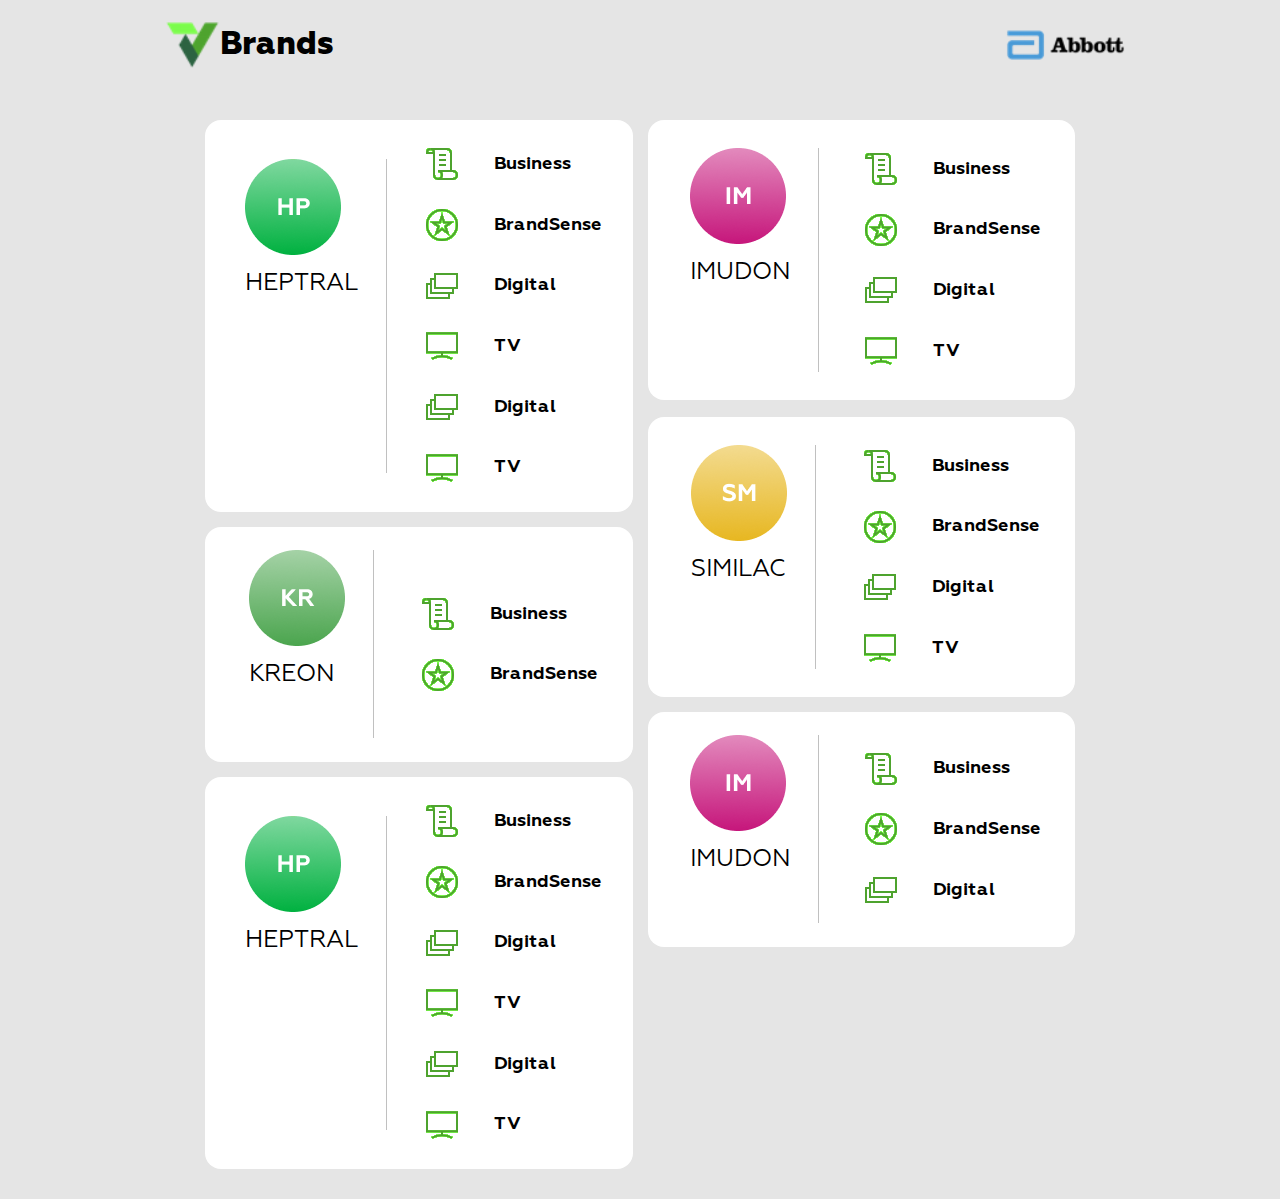
==== index.html @ 7080825c "Add files via upload" ====
<!DOCTYPE html>
<html lang="en">
<head>
    <meta charset="UTF-8">
    <meta http-equiv="X-UA-Compatible" content="IE=edge">
    <meta name="viewport" content="width=device-width, initial-scale=1.0">
    <title>SV</title>
    <link rel="shortcut icon" href="img/SV-img.svg" image="x-icon">

    <link rel="stylesheet" href="css/_normalize.css">
    <link rel="stylesheet" href="css/main.css">
    <link rel="stylesheet" href="css/media.css">
</head>
<body>
    <div class="main-contain">
        <header class="header">
            <div class="header-block">
                <img class="header-logo" src="img/SV-img.svg" alt="SV logo">
                <h2 class="header-text">Brands</h2>
            </div>
            <img class="header-img" src="img/Abbott-logo.svg" alt="Abbott logo">  
        </header>
        <main class="contents-brands">
            <div class="brands-item brands-item__name--1">
                <div class="brands-item__name">
                    <div class="name-logo name-logo--1"></div>
                    <div class="name-text">HEPTRAL</div>
                </div>
                <div class="brands-item__service brands-item__service-1">
                    <div class="service-content">
                        <img src="img/brands/brands-item/brands-business.svg" alt="Business">
                        <a class="service-img" target="_blank" href="info.html">Business</a>
                    </div>
                    <div class="service-content">
                        <img src="img/brands/brands-item/brands-sence.svg" alt="BrandSense">
                        <a class="service-img" target="_blank" href="info.html">BrandSense</a>
                    </div>
                    <div class="service-content">
                        <img src="img/brands/brands-item/brands-digital.svg" alt="Digital">
                        <a class="service-img" target="_blank" href="info.html">Digital</a>
                    </div>
                    <div class="service-content">
                        <img src="img/brands/brands-item/brands-tv.svg" alt="TV">
                        <a class="service-img" target="_blank" href="info.html">TV</a>
                    </div>  
                    <div class="service-content">
                        <img src="img/brands/brands-item/brands-digital.svg" alt="Digital">
                        <a class="service-img" target="_blank" href="info.html">Digital</a>
                    </div>
                    <div class="service-content">
                        <img src="img/brands/brands-item/brands-tv.svg" alt="TV">
                        <a class="service-img" target="_blank" href="info.html">TV</a>
                    </div>  
                </div>
            </div>
            <div class="brands-item brands-item__name--2">
                <div class="brands-item__name">
                    <div class="name-logo name-logo--2"></div>
                    <div class="name-text">IMUDON</div>
                </div>
                <div class="brands-item__service brands-item__service-2">
                    <div class="service-content">
                        <img src="img/brands/brands-item/brands-business.svg" alt="Business">
                        <a class="service-img" target="_blank" href="info.html">Business</a>
                    </div>
                    <div class="service-content">
                        <img src="img/brands/brands-item/brands-sence.svg" alt="BrandSense">
                        <a class="service-img" target="_blank" href="info.html">BrandSense</a>
                    </div>
                    <div class="service-content">
                        <img src="img/brands/brands-item/brands-digital.svg" alt="Digital">
                        <a class="service-img" target="_blank" href="info.html">Digital</a>
                    </div>
                    <div class="service-content">
                        <img src="img/brands/brands-item/brands-tv.svg" alt="TV">
                        <a class="service-img" target="_blank" href="info.html">TV</a>
                    </div>  
                </div>
            </div>
            <div class="brands-item brands-item__name--3">
                <div class="brands-item__name">
                    <div class="name-logo name-logo--3"></div>
                    <div class="name-text">KREON</div>
                </div>
                <div class="brands-item__service">
                    <div class="service-content">
                        <img src="img/brands/brands-item/brands-business.svg" alt="Business">
                        <a class="service-img" target="_blank" href="info.html">Business</a>
                    </div>
                    <div class="service-content">
                        <img src="img/brands/brands-item/brands-sence.svg" alt="BrandSense">
                        <a class="service-img" target="_blank" href="info.html">BrandSense</a>
                    </div>   
                </div>
            </div>
            <div class="brands-item brands-item__name--2 brands-item__name--2--modify">
                <div class="brands-item__name ">
                    <div class="name-logo name-logo--4"></div>
                    <div class="name-text">SIMILAC</div>
                </div>
                <div class="brands-item__service brands-item__service-">
                    <div class="service-content">
                        <img src="img/brands/brands-item/brands-business.svg" alt="Business">
                        <a class="service-img" target="_blank" href="info.html">Business</a>
                    </div>
                    <div class="service-content">
                        <img src="img/brands/brands-item/brands-sence.svg" alt="BrandSense">
                        <a class="service-img" target="_blank" href="info.html">BrandSense</a>
                    </div>
                    <div class="service-content">
                        <img src="img/brands/brands-item/brands-digital.svg" alt="Digital">
                        <a class="service-img" target="_blank" href="info.html">Digital</a>
                    </div>
                    <div class="service-content">
                        <img src="img/brands/brands-item/brands-tv.svg" alt="TV">
                        <a class="service-img" target="_blank" href="info.html">TV</a>
                    </div>  
                </div>
            </div>
            <div class="brands-item">
                <div class="brands-item__name brands-item__name--1">
                    <div class="name-logo name-logo--5"></div>
                    <div class="name-text">HEPTRAL</div>
                </div>
                <div class="brands-item__service brands-item__service-1">
                    <div class="service-content">
                        <img src="img/brands/brands-item/brands-business.svg" alt="Business">
                        <a class="service-img" target="_blank" href="info.html">Business</a>
                    </div>
                    <div class="service-content">
                        <img src="img/brands/brands-item/brands-sence.svg" alt="BrandSense">
                        <a class="service-img" target="_blank" href="info.html">BrandSense</a>
                    </div>
                    <div class="service-content">
                        <img src="img/brands/brands-item/brands-digital.svg" alt="Digital">
                        <a class="service-img" target="_blank" href="info.html">Digital</a>
                    </div>
                    <div class="service-content">
                        <img src="img/brands/brands-item/brands-tv.svg" alt="TV">
                        <a class="service-img" target="_blank" href="info.html">TV</a>
                    </div>  
                    <div class="service-content">
                        <img src="img/brands/brands-item/brands-digital.svg" alt="Digital">
                        <a class="service-img" target="_blank" href="info.html">Digital</a>
                    </div>
                    <div class="service-content">
                        <img src="img/brands/brands-item/brands-tv.svg" alt="TV">
                        <a class="service-img" target="_blank" href="info.html">TV</a>
                    </div>  
                </div>
            </div>
            <div class="brands-item brands-item__name--3 brands-item__name--3--modify">
                <div class="brands-item__name">
                    <div class="name-logo name-logo--6"></div>
                    <div class="name-text">IMUDON</div>
                </div>
                <div class="brands-item__service">
                    <div class="service-content">
                        <img src="img/brands/brands-item/brands-business.svg" alt="Business">
                        <a class="service-img" target="_blank" href="info.html">Business</a>
                    </div>
                    <div class="service-content">
                        <img src="img/brands/brands-item/brands-sence.svg" alt="BrandSense">
                        <a class="service-img" target="_blank" href="info.html">BrandSense</a>
                    </div>
                    <div class="service-content">
                        <img src="img/brands/brands-item/brands-digital.svg" alt="Digital">
                        <a class="service-img" target="_blank" href="info.html">Digital</a>
                    </div>
                </div>
            </div>
        </main>
    </div>
</body>
</html>
---- css/main.css ----
@font-face {
  font-family: 'Geometria Regular';
  src: url(/fonts/Geometria.woff) format('woff');
  font-weight: 400;
  font-style: normal;
}

@font-face {
  font-family: 'Geometria Bold';
  src: url(/fonts/Geometria-Bold.woff)  format('woff');
  font-weight: 700;
  font-style: normal;
}

@font-face {
  font-family: 'Geometria Extra Bold';
  src: url(/fonts/Geometria-ExtraBold.woff)  format('woff');
  font-weight: 800;
  font-style: normal;
}

* {
    box-sizing: border-box;
}

a {
    color: inherit;
    text-decoration: none;
    padding: 0;
    margin: 0;
}

img {
    max-width: 100%;
}

.list-reset {
    margin: 0;
    padding: 0;
    list-style-type: none;
}

.btn-reset {
    padding: 0;
    border: none;
    cursor: pointer;
    background-color: transparent;
}

:root {
	--accent-color: #5D71DD;
	--dark-color: #2F2222;
	--grid-gap: 40px;
}
body {
	font-family: 'Geometria', sans-serif;
	margin: 0;
    padding: 0;
    overflow-anchor: none;
    font-weight: 400;
    background-color: #E5E5E5;
}

.main-contain {
    padding: 0 205px;
}

.header {
    display: flex;
    align-items: center;
    justify-content: space-between;
}
.header-logo {
  margin-left: -40px;
}
.header-img {
  margin-right: -50px;
}
.header-block {
    display: flex;
    align-items: center;
    justify-content: space-between;
}
.header-text {
    font-family: 'Geometria Extra Bold';
    font-size: 32px;
}
.contents-brands {
    display: grid;
    grid-template-columns: repeat(2, 1fr);
    margin-bottom: 30px;
    gap: 15px;
    margin-top: 30px;
}
.brands-item {
    height: 392px;
    display: flex;
    align-items: center;
    justify-content: space-around;
    background-color: #fff;
    border-radius: 16px;
}

.brands-item__name {
    padding: 0 35px;
    border-right: 1px solid #C0C0C0;  
    height: 80%;
}

.brands-item__name--2 {
    height: 280px;
}
.brands-item__name--2--modify{
    margin-top: -110px;
}
.brands-item__name--3 {
    height: 235px;
}
.brands-item__name--3--modify {
    margin-top: -65px;
}

.name-logo {
    background-size: cover;
    background-position: center;
    background-repeat: no-repeat;
    width: 96px;
    height: 96px;
}
.name-logo--1 {
    background-image: url(/img/brands/brands-logo/HP-logo1.png);
}
.name-logo--2 {
    background-image: url(/img/brands/brands-logo/IM-logo1.png);
}
.name-logo--3 {
    background-image: url(/img/brands/brands-logo/KR-logo.png);
}
.name-logo--4 {
    background-image: url(/img/brands/brands-logo/SM-logo.png);
}
.name-logo--5 {
    background-image: url(/img/brands/brands-logo/HP-logo2.png);
}
.name-logo--6 {
    background-image: url(/img/brands/brands-logo/IM-logo2.png);
}

.name-text {
    font-family: 'Geometria Regular';
    font-size: 24px;
    text-transform: uppercase;
    margin-top: 15px;
}

.brands-item__service {
  margin-right: 25%;
}

.service-img {
  padding: 20px;
  font-size: 18px;
  font-family: 'Geometria Bold';
  width: 32px;
}
.service-content {
  display: flex;
  align-items: center;
  justify-content: space-between;
}
.service-content img{
  margin-right: 15px;
}

.service-img:hover {
  transition: 0.3s ease all;
  color: #3d3d3d;
}
---- css/media.css ----
@media (max-width: 1366px) {
    .service-content {
        margin-left: 15px;
    }
    .brands-item__name {
        padding: 0 28px;
    }
}

@media (max-width: 1100px) {
    .brands-item__name {
        padding: 0 15px;
    }
    .service-content {
        margin-left: 10px;
    }
    .service-content img {
        width: 28px;
    }
}

@media (max-width: 1024px) {
    .service-img {
        padding: 20px;
        font-size: 16px;
    }
    .brands-item {
        height: 600px;
        display: block;
    }
   
    .brands-item__name--2 {
        height: 480px;
        
    }
    .brands-item__name--2--modify{
        margin-top: -110px;
    }
    .brands-item__name--3 {
        height: 355px;
    }
    
    .brands-item__name--3--modify {
        margin-top: 5px;
    }
    .name-logo {
        margin: 0 auto;
    }
    .brands-item__name {
        height: 25%;
        margin-top: 40px;
    }
    .name-text {
        text-align: center;
        padding-bottom: 10px;
        border-bottom: 1px solid #C0C0C0;
    }
    .service-content {
        justify-content: center;
    }
    .brands-item__service {
        margin-top: 60px;
        margin-right: 25%;
    }
    .brands-item__service-1 {
        margin-top: 0;
    }
    .brands-item__service-2 {
        margin-top: 30px;
    }
    .check-containers {
        gap: 15px;
        margin: 170px 2.5% 40px 25%;
    }
    .check-containers__item {
        width: 350px;
    }
    .check-containers__item--tv {
        margin-top: 40px;
    }
    .check-containers__item--digital {
        margin-top: -145px;
    }
    .check-contents__item {
        margin-left: -20px;
    }
}

@media (max-width: 910px) {
    .check-containers {
        grid-template-columns: repeat(1, 1fr);
        margin: 180px 0 40px 40%;
    }
    .header-text {
        margin-left: 27%;
    }
    .check-containers__item--digital {
        margin-top: 40px;
    }
    .check-containers__item:not(:first-child) {
        margin-top: 40px;
    }
}

@media (max-width: 812px) {
    .contents-brands {
        grid-template-columns: repeat(1, 1fr);
    }
    .brands-item__name--2--modify {
        margin-top: 0px;
    }
    .brands-item__name--3--modify {
        margin-top: 0;
    }
    .service-content {
        margin-left: 0px; 
    }
    .brands-item__service {
        margin-right: 0;
    }
    .header-text {
        margin-left: 30%;
    }
}

@media (max-width: 767px) {
    .login-container {
        top: 30%;
    }
    .header-logo {
        display: none;
    }
    .header-logo-act {
        display: block;
    }
    .header-text {
        font-size: 18px;
        padding-left: 10px;
        border-left: 1px solid #000;
    }
    .header-img {
        margin-right: 0;
        width: 90px;
    }
    .main-contain {
        padding: 0 25px;
    }
    .header-text {
        margin-left: 45%;
    }
}

@media (max-width: 584px) {
    .check-containers__item {
        width: 300px;
    }
    .check-containers {
        margin: 180px 0 40px 44%;
    }
    .check-contents {
        margin-left: 10%;
        margin-top: 15%;
    }
    .check-wrapp {
        margin-top: -18%;
    }
} 

@media (max-width: 544px) {
    .options-navigate {
        padding: 150px 0px;
    }
    .option-item {
        margin-left: 30%;
    }
    .header-img {
        display: none;
    }
    .back-text {
        font-size: 0;
    }
    .check-containers__item {
        height: 64px;
        width: 291px;
    }
    .check-wrapp {
        justify-content: center;
        margin-top: 0%;
    }
    .check-containers {
        margin-left: 20%;
    }
    .header-container {
        display: none;
    }
    .check-containers__item:not(:first-child) {
        margin-top: 10px;
    }
    .header-block-menu--item {
        display: flex;
        align-items: center;
    }
    .header-block-menu {
        display: flex;
        align-items: center;
        justify-content: space-between;
        width: 100%;
    }
    .header-display-text {
        margin-left: 15px;
    }
    .header-text {
        display: none;
    }
    .header-block {
        padding: 0 10px;
        z-index: 1000;
    }
    .block-menu {
        display: block;
    }
    .header-container-logo {
        display: none;
    }
    .option-check {
        display: none;
    }
    .header-container {
        height: 80%;
        width: 100%;
        z-index: 20;
    }
    .option-item {
        margin-top: 25px;
    }
    .back-container {
        margin-left: -100px;
        margin-top: -90px;
        position: relative;
    }
    .check-contents__item:not(:last-child) {
        display: none;
    }
    .none-contents {
        display: none;
    }
    .menu-category {
        margin-top: 500px;
        padding: 15px 0 0 15px;
        background-color: #fff;
        border-radius: 8px;
    }
    .hide-block {
        display: none;
    }
    
} 

@media (max-width: 425px) {
    .check-containers {
        margin: 180px 10% 0 13%;
    }
    .option-item {
        margin-left: 20%;
    }
}

@media (max-width: 375px) {
    button {
        width: 300px;
        margin-left: 30px;
    }
    input {
        width: 300px;
        margin-left: 30px;
    }
    .brands-item__service {
        display: none;
    }
    .name-text {
        border-bottom: none;
        margin-left: 30px;
        margin-top: -10px;
    }
    .brands-item {
        height: 100%;
    }
    .brands-item__name {
        padding: 10px 0px;
        display: inline-flex;
        border-right: none;
    }
    .name-logo {
        margin-left: 20px;
        width: 64px;
        height: 64px;
        margin-top: -25px;
    }
    .check-containers {
        margin: 180px 10% 0 10%;
    }
}

@media (max-width: 320px) {
    .check-containers {
        margin: 180px 0 40px 4%;
    }
}
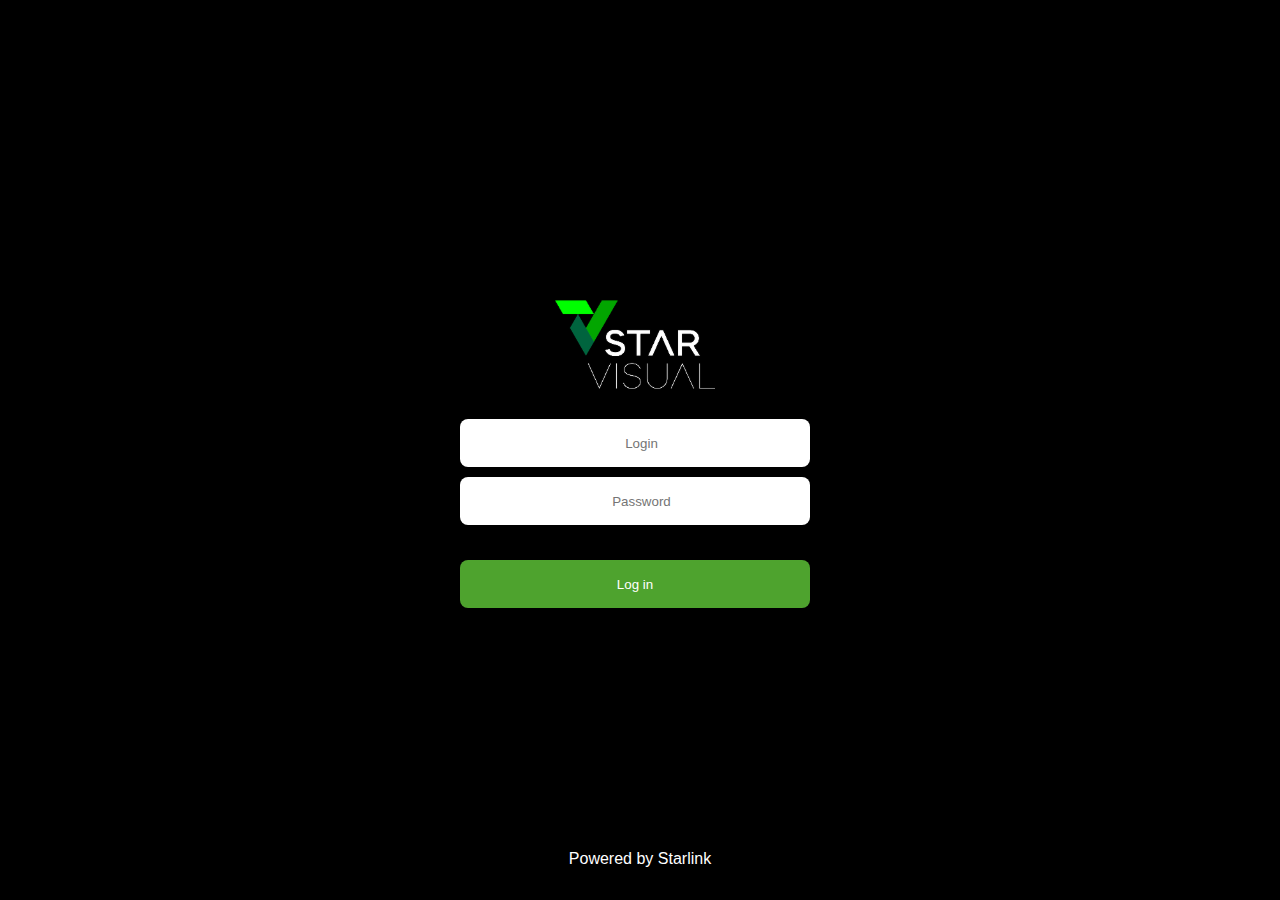
==== commit 5929f1a3: "Update index.html" ====
--- a/index.html
+++ b/index.html
@@ -4,172 +4,28 @@
     <meta charset="UTF-8">
     <meta http-equiv="X-UA-Compatible" content="IE=edge">
     <meta name="viewport" content="width=device-width, initial-scale=1.0">
-    <title>SV</title>
+    <title>Log in</title>
     <link rel="shortcut icon" href="img/SV-img.svg" image="x-icon">
 
-    <link rel="stylesheet" href="css/_normalize.css">
+    <link rel="stylesheet" href="css/normalize.css">
     <link rel="stylesheet" href="css/main.css">
+    <link rel="stylesheet" href="css/login.css">
     <link rel="stylesheet" href="css/media.css">
 </head>
 <body>
-    <div class="main-contain">
-        <header class="header">
-            <div class="header-block">
-                <img class="header-logo" src="img/SV-img.svg" alt="SV logo">
-                <h2 class="header-text">Brands</h2>
-            </div>
-            <img class="header-img" src="img/Abbott-logo.svg" alt="Abbott logo">  
-        </header>
-        <main class="contents-brands">
-            <div class="brands-item brands-item__name--1">
-                <div class="brands-item__name">
-                    <div class="name-logo name-logo--1"></div>
-                    <div class="name-text">HEPTRAL</div>
-                </div>
-                <div class="brands-item__service brands-item__service-1">
-                    <div class="service-content">
-                        <img src="img/brands/brands-item/brands-business.svg" alt="Business">
-                        <a class="service-img" target="_blank" href="info.html">Business</a>
-                    </div>
-                    <div class="service-content">
-                        <img src="img/brands/brands-item/brands-sence.svg" alt="BrandSense">
-                        <a class="service-img" target="_blank" href="info.html">BrandSense</a>
-                    </div>
-                    <div class="service-content">
-                        <img src="img/brands/brands-item/brands-digital.svg" alt="Digital">
-                        <a class="service-img" target="_blank" href="info.html">Digital</a>
-                    </div>
-                    <div class="service-content">
-                        <img src="img/brands/brands-item/brands-tv.svg" alt="TV">
-                        <a class="service-img" target="_blank" href="info.html">TV</a>
-                    </div>  
-                    <div class="service-content">
-                        <img src="img/brands/brands-item/brands-digital.svg" alt="Digital">
-                        <a class="service-img" target="_blank" href="info.html">Digital</a>
-                    </div>
-                    <div class="service-content">
-                        <img src="img/brands/brands-item/brands-tv.svg" alt="TV">
-                        <a class="service-img" target="_blank" href="info.html">TV</a>
-                    </div>  
-                </div>
-            </div>
-            <div class="brands-item brands-item__name--2">
-                <div class="brands-item__name">
-                    <div class="name-logo name-logo--2"></div>
-                    <div class="name-text">IMUDON</div>
-                </div>
-                <div class="brands-item__service brands-item__service-2">
-                    <div class="service-content">
-                        <img src="img/brands/brands-item/brands-business.svg" alt="Business">
-                        <a class="service-img" target="_blank" href="info.html">Business</a>
-                    </div>
-                    <div class="service-content">
-                        <img src="img/brands/brands-item/brands-sence.svg" alt="BrandSense">
-                        <a class="service-img" target="_blank" href="info.html">BrandSense</a>
-                    </div>
-                    <div class="service-content">
-                        <img src="img/brands/brands-item/brands-digital.svg" alt="Digital">
-                        <a class="service-img" target="_blank" href="info.html">Digital</a>
-                    </div>
-                    <div class="service-content">
-                        <img src="img/brands/brands-item/brands-tv.svg" alt="TV">
-                        <a class="service-img" target="_blank" href="info.html">TV</a>
-                    </div>  
-                </div>
-            </div>
-            <div class="brands-item brands-item__name--3">
-                <div class="brands-item__name">
-                    <div class="name-logo name-logo--3"></div>
-                    <div class="name-text">KREON</div>
-                </div>
-                <div class="brands-item__service">
-                    <div class="service-content">
-                        <img src="img/brands/brands-item/brands-business.svg" alt="Business">
-                        <a class="service-img" target="_blank" href="info.html">Business</a>
-                    </div>
-                    <div class="service-content">
-                        <img src="img/brands/brands-item/brands-sence.svg" alt="BrandSense">
-                        <a class="service-img" target="_blank" href="info.html">BrandSense</a>
-                    </div>   
-                </div>
-            </div>
-            <div class="brands-item brands-item__name--2 brands-item__name--2--modify">
-                <div class="brands-item__name ">
-                    <div class="name-logo name-logo--4"></div>
-                    <div class="name-text">SIMILAC</div>
-                </div>
-                <div class="brands-item__service brands-item__service-">
-                    <div class="service-content">
-                        <img src="img/brands/brands-item/brands-business.svg" alt="Business">
-                        <a class="service-img" target="_blank" href="info.html">Business</a>
-                    </div>
-                    <div class="service-content">
-                        <img src="img/brands/brands-item/brands-sence.svg" alt="BrandSense">
-                        <a class="service-img" target="_blank" href="info.html">BrandSense</a>
-                    </div>
-                    <div class="service-content">
-                        <img src="img/brands/brands-item/brands-digital.svg" alt="Digital">
-                        <a class="service-img" target="_blank" href="info.html">Digital</a>
-                    </div>
-                    <div class="service-content">
-                        <img src="img/brands/brands-item/brands-tv.svg" alt="TV">
-                        <a class="service-img" target="_blank" href="info.html">TV</a>
-                    </div>  
-                </div>
-            </div>
-            <div class="brands-item">
-                <div class="brands-item__name brands-item__name--1">
-                    <div class="name-logo name-logo--5"></div>
-                    <div class="name-text">HEPTRAL</div>
-                </div>
-                <div class="brands-item__service brands-item__service-1">
-                    <div class="service-content">
-                        <img src="img/brands/brands-item/brands-business.svg" alt="Business">
-                        <a class="service-img" target="_blank" href="info.html">Business</a>
-                    </div>
-                    <div class="service-content">
-                        <img src="img/brands/brands-item/brands-sence.svg" alt="BrandSense">
-                        <a class="service-img" target="_blank" href="info.html">BrandSense</a>
-                    </div>
-                    <div class="service-content">
-                        <img src="img/brands/brands-item/brands-digital.svg" alt="Digital">
-                        <a class="service-img" target="_blank" href="info.html">Digital</a>
-                    </div>
-                    <div class="service-content">
-                        <img src="img/brands/brands-item/brands-tv.svg" alt="TV">
-                        <a class="service-img" target="_blank" href="info.html">TV</a>
-                    </div>  
-                    <div class="service-content">
-                        <img src="img/brands/brands-item/brands-digital.svg" alt="Digital">
-                        <a class="service-img" target="_blank" href="info.html">Digital</a>
-                    </div>
-                    <div class="service-content">
-                        <img src="img/brands/brands-item/brands-tv.svg" alt="TV">
-                        <a class="service-img" target="_blank" href="info.html">TV</a>
-                    </div>  
-                </div>
-            </div>
-            <div class="brands-item brands-item__name--3 brands-item__name--3--modify">
-                <div class="brands-item__name">
-                    <div class="name-logo name-logo--6"></div>
-                    <div class="name-text">IMUDON</div>
-                </div>
-                <div class="brands-item__service">
-                    <div class="service-content">
-                        <img src="img/brands/brands-item/brands-business.svg" alt="Business">
-                        <a class="service-img" target="_blank" href="info.html">Business</a>
-                    </div>
-                    <div class="service-content">
-                        <img src="img/brands/brands-item/brands-sence.svg" alt="BrandSense">
-                        <a class="service-img" target="_blank" href="info.html">BrandSense</a>
-                    </div>
-                    <div class="service-content">
-                        <img src="img/brands/brands-item/brands-digital.svg" alt="Digital">
-                        <a class="service-img" target="_blank" href="info.html">Digital</a>
-                    </div>
-                </div>
-            </div>
-        </main>
+    <div class="login-wrapper">
+        <div class="login-container">
+            <img class="login-logo" src="img/login.svg"></img>
+            <form action="" class="login">
+                <input class="input-login" type="text" name="login" id="login" placeholder="Login">
+                <input class="input-login" type="password" name="password" id="password" placeholder="Password">
+                <button type="submit" id="login-btn">Log in</button>
+            </form>
+        </div>
+       
     </div>
+    <p>Powered by Starlink</p>
+
+    <script src="js/main.js"></script>
 </body>
-</html>+</html>
--- a/css/main.css
+++ b/css/main.css
@@ -1,20 +1,20 @@
 @font-face {
   font-family: 'Geometria Regular';
-  src: url(/fonts/Geometria.woff) format('woff');
+  src: url(fonts/Geometria.woff) format('woff');
   font-weight: 400;
   font-style: normal;
 }
 
 @font-face {
   font-family: 'Geometria Bold';
-  src: url(/fonts/Geometria-Bold.woff)  format('woff');
+  src: url(fonts/Geometria-Bold.woff)  format('woff');
   font-weight: 700;
   font-style: normal;
 }
 
 @font-face {
   font-family: 'Geometria Extra Bold';
-  src: url(/fonts/Geometria-ExtraBold.woff)  format('woff');
+  src: url(fonts/Geometria-ExtraBold.woff)  format('woff');
   font-weight: 800;
   font-style: normal;
 }
@@ -128,22 +128,22 @@
     height: 96px;
 }
 .name-logo--1 {
-    background-image: url(/img/brands/brands-logo/HP-logo1.png);
+    background-image: url(img/brands/brands-logo/HP-logo1.png);
 }
 .name-logo--2 {
-    background-image: url(/img/brands/brands-logo/IM-logo1.png);
+    background-image: url(img/brands/brands-logo/IM-logo1.png);
 }
 .name-logo--3 {
-    background-image: url(/img/brands/brands-logo/KR-logo.png);
+    background-image: url(img/brands/brands-logo/KR-logo.png);
 }
 .name-logo--4 {
-    background-image: url(/img/brands/brands-logo/SM-logo.png);
+    background-image: url(img/brands/brands-logo/SM-logo.png);
 }
 .name-logo--5 {
-    background-image: url(/img/brands/brands-logo/HP-logo2.png);
+    background-image: url(img/brands/brands-logo/HP-logo2.png);
 }
 .name-logo--6 {
-    background-image: url(/img/brands/brands-logo/IM-logo2.png);
+    background-image: url(img/brands/brands-logo/IM-logo2.png);
 }
 
 .name-text {
@@ -175,4 +175,4 @@
 .service-img:hover {
   transition: 0.3s ease all;
   color: #3d3d3d;
-}+}
--- a/css/login.css
+++ b/css/login.css
@@ -0,0 +1,61 @@
+
+body {
+    margin: 0;
+    padding: 0;
+}
+.login-wrapper {
+    width: 100%;
+    height: 100vh;
+    background-color: #000;
+}
+.login-container {
+    position: absolute;
+    left: 50%;
+    top: 50%;
+    margin-left: -180px;
+    margin-top: -150px;
+}
+.login-logo {
+    width: 160px;
+    height: 89px;
+    margin: 0 auto;
+    display: block;
+}
+
+form {
+    margin-top: 30px;
+}
+input{
+    text-align: center;
+    display: block;
+    width: 350px;
+    height: 48px;
+    padding-left: 15px;
+    background: #FFFFFF;
+    border-radius: 8px;
+    border: none;
+}
+#password {
+    margin-top: 10px;
+}
+button {
+    display: block;
+    width: 350px;
+    text-align: center;
+    height: 48px;
+    background: #4EA32E;
+    border-radius: 8px;
+    color: #fff;
+    border: none;
+    margin-top: 35px;
+    cursor: pointer;
+}
+button:hover {
+    transition: all 0.3s ease;
+    background: #47962a;
+}
+p {
+    text-align: center;
+    color: #fff;
+    margin-top: -50px;
+}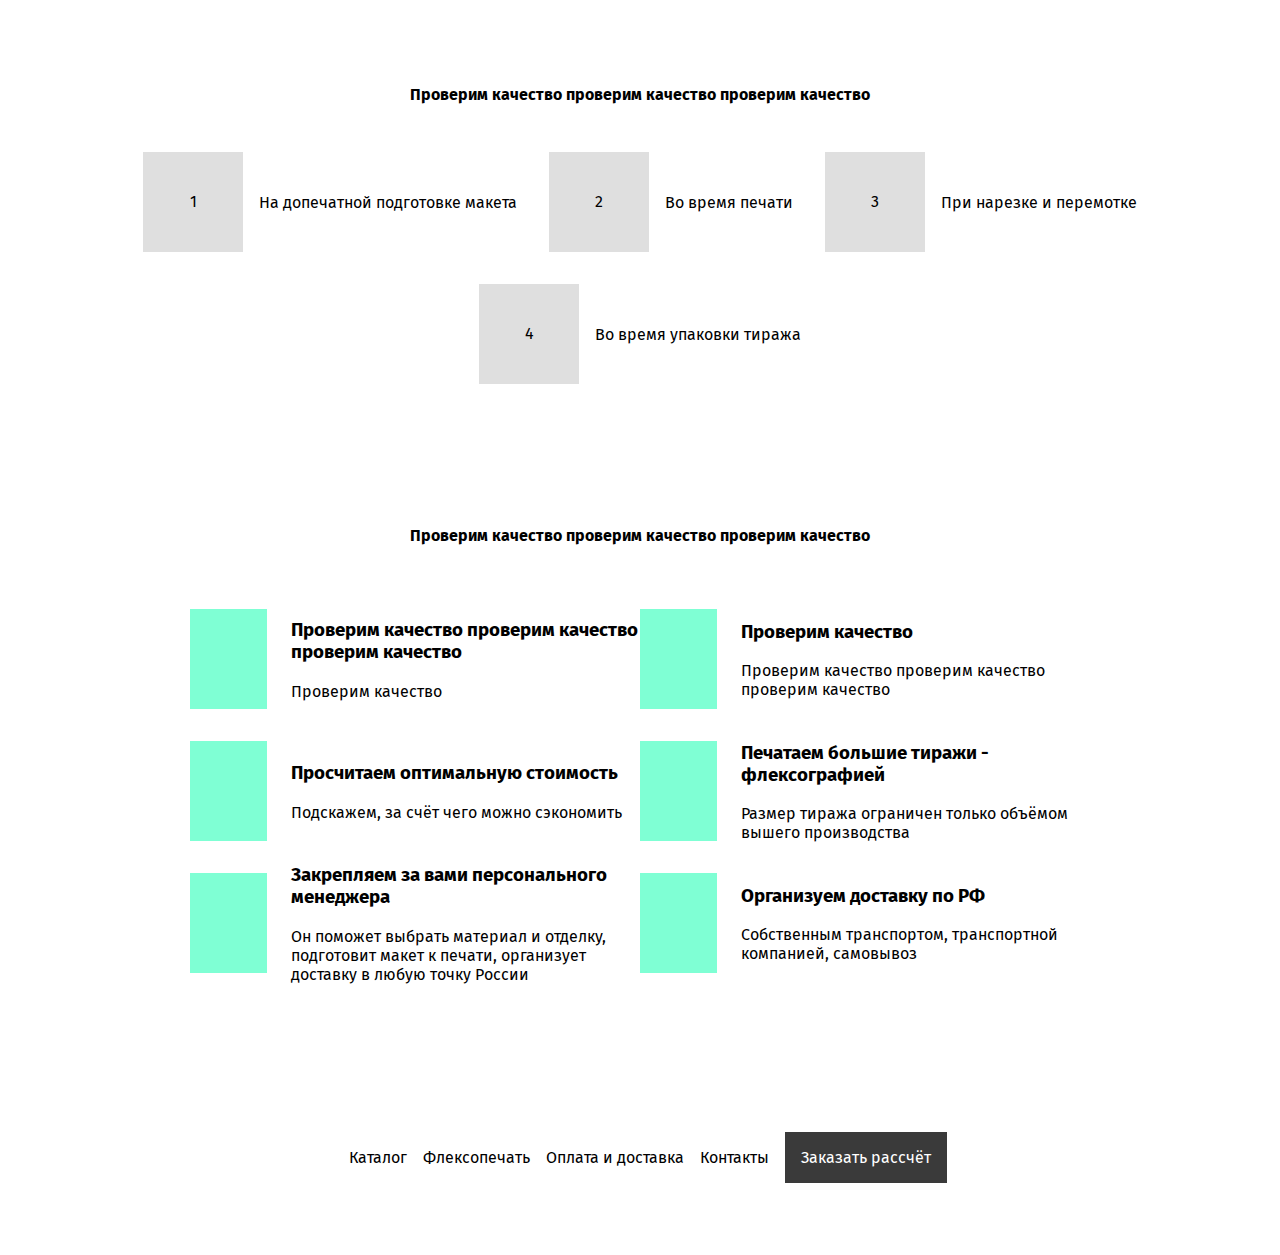
==== commit d599b157: "Add files via upload" ====
--- a/index.html
+++ b/index.html
@@ -1,31 +1,120 @@
-<!DOCTYPE html>
-<html lang="en">
-<head>
-    <meta charset="UTF-8">
-    <meta http-equiv="X-UA-Compatible" content="IE=edge">
-    <meta name="viewport" content="width=device-width, initial-scale=1.0">
-    <title>Log in</title>
-    <link rel="shortcut icon" href="img/SV-img.svg" image="x-icon">
-
-    <link rel="stylesheet" href="css/normalize.css">
-    <link rel="stylesheet" href="css/main.css">
-    <link rel="stylesheet" href="css/login.css">
-    <link rel="stylesheet" href="css/media.css">
-</head>
-<body>
-    <div class="login-wrapper">
-        <div class="login-container">
-            <img class="login-logo" src="img/login.svg"></img>
-            <form action="" class="login">
-                <input class="input-login" type="text" name="login" id="login" placeholder="Login">
-                <input class="input-login" type="password" name="password" id="password" placeholder="Password">
-                <button type="submit" id="login-btn">Log in</button>
-            </form>
-        </div>
-       
-    </div>
-    <p>Powered by Starlink</p>
-
-    <script src="js/main.js"></script>
-</body>
-</html>
+<!DOCTYPE html>
+<html lang="ru">
+<head>
+    <meta charset="UTF-8">
+    <meta http-equiv="X-UA-Compatible" content="IE=edge">
+    <meta name="viewport" content="width=device-width, initial-scale=1.0">
+    <title>Document</title>
+</head>
+
+<meta http-equiv="X-UA-Compatible" content="IE=edge,chrome=1">
+<meta name="viewport" content="width=device-width, initial-scale=1.0" />
+<title>Test</title> 
+
+<link href="/favicon.ico" rel="shortcut icon" type="image/x-icon"/>
+
+
+<link href="https://fonts.googleapis.com/css?family=Fira+Sans:400,400i,700&amp;subset=cyrillic" rel="stylesheet">
+<link rel="stylesheet" href="https://use.fontawesome.com/releases/v5.14.0/css/all.css" integrity="sha384-HzLeBuhoNPvSl5KYnjx0BT+WB0QEEqLprO+NBkkk5gbc67FTaL7XIGa2w1L0Xbgc" crossorigin="anonymous">
+
+<link href="main.css" rel="stylesheet" />
+
+<div class="root">
+
+	<div class="hp1 first-container">
+        <h2 class="header-text">Проверим качество проверим качество проверим качество</h2>
+		<div class="hp2 cwidth">
+            <div class="first-container__item">
+                <div class="first-container__icon"><p class="flex-icon__text">1</p></div>
+                <div class="first-container__text">На допечатной подготовке макета</div>
+            </div>
+            <div class="first-container__item">
+                <div class="first-container__icon"><p class="flex-icon__text">2</p></div>
+                <div class="first-container__text">Во время печати</div>
+            </div>
+            <div class="first-container__item">
+                <div class="first-container__icon"><p class="flex-icon__text">3</p></div>
+                <div class="first-container__text">При нарезке и перемотке</div>
+            </div>
+            <div class="first-container__item">
+                <div class="first-container__icon"><p class="flex-icon__text">4</p></div>
+                <div class="first-container__text">Во время упаковки тиража</div>
+            </div>
+		</div>
+	</div>
+
+    <div class="hp1 second-container">
+        <h2 class="header-text">Проверим качество проверим качество проверим качество</h2>
+		<div class="hp2 cwidth">
+                <div class="flex-container">
+                    <div class="flex-container__icon"></div>
+                    <div class="flex-container__text">
+                        <h3 class="main-text">Проверим качество проверим качество проверим качество</h3>
+                        <p class="main-descr">Проверим качество</p>
+                    </div>
+                </div>
+                <div class="flex-container">
+                    <div class="flex-container__icon"></div>
+                    <div class="flex-container__text">
+                        <h3 class="main-text">Проверим качество</h3>
+                        <p class="main-descr">Проверим качество проверим качество проверим качество</p>
+                    </div>
+                </div>
+                <div class="flex-container">
+                    <div class="flex-container__icon"></div>
+                    <div class="flex-container__text">
+                        <h3 class="main-text">Просчитаем оптимальную стоимость</h3>
+                        <p class="main-descr">Подскажем, за счёт чего можно сэкономить</p>
+                    </div>
+                </div>
+
+            <div class="flex-container">
+                <div class="flex-container__icon"></div>
+                <div class="flex-container__text">
+                    <h3 class="main-text">Печатаем большие тиражи - флексографией</h3>
+                    <p class="main-descr">Размер тиража ограничен только объёмом вышего производства</p>
+                </div>
+            </div>
+            <div class="flex-container">
+                <div class="flex-container__icon"></div>
+                <div class="flex-container__text">
+                    <h3 class="main-text">Закрепляем за вами персонального менеджера</h3>
+                    <p class="main-descr">Он поможет выбрать материал и отделку, подготовит макет к печати, организует доставку в любую точку России</p>
+                </div>
+            </div>
+            <div class="flex-container">
+                <div class="flex-container__icon"></div>
+                <div class="flex-container__text">
+                    <h3 class="main-text">Организуем доставку по РФ</h3>
+                    <p class="main-descr">Собственным транспортом, транспортной компанией, самовывоз</p>
+                </div>
+            </div>
+            
+		</div>
+	</div>
+
+    <div class="hp1">
+		<div class="hp2 third-container">
+            <div class="menu-wrapper">
+                <div class="third-container__item">
+                    <div class="third-container__text">Каталог</div>
+                </div>
+                <div class="third-container__item">
+                    <div class="third-container__text">Флексопечать</div>
+                </div>
+                <div class="third-container__item">
+                    <div class="third-container__text">Оплата и доставка</div>
+                </div>
+                <div class="third-container__item">
+                    <div class="third-container__text">Контакты</div>
+                </div>
+            </div>
+            <div class="third-container__item">
+                <div class="third-container__text third-container__text--modify">Заказать рассчёт</div>
+            </div>
+		</div>
+	</div>
+</div>
+
+<script src="https://code.jquery.com/jquery-3.3.1.min.js" integrity="sha256-FgpCb/KJQlLNfOu91ta32o/NMZxltwRo8QtmkMRdAu8=" crossorigin="anonymous"></script>
+</html>--- a/main.css
+++ b/main.css
@@ -0,0 +1,178 @@
+body{
+    font-family: 'Fira Sans', sans-serif;
+}
+
+.root {
+    margin: 0;
+    padding: 2rem;
+}
+
+/*Первый блок*/
+.hp1 {
+    padding: 2rem;
+}
+
+.hp2 {
+    display: flex;
+    align-items: center;
+    justify-content: center;
+    margin-top: 2rem;
+    padding: 0 1rem;
+}
+
+.first-container__icon {
+    width: 100px;
+    height: 100px;
+    background-color: rgb(223, 223, 223);
+    text-align: center;
+}
+
+.flex-icon__text {
+    padding: 1.5rem;
+    color: #000;
+}
+
+.first-container__item {
+    display: flex;
+    align-items: center;
+    justify-content: center;
+    margin: 1rem;
+}
+
+.first-container__text {
+    margin-left: 1rem;
+}
+
+.header-text {
+    text-align: center;
+    font-size: 1rem;
+}
+
+
+/*Второй блок*/
+
+.cwidth {
+    display: flex;
+    align-items: center;
+    justify-content: center;
+    flex: 1;
+    flex-wrap: wrap;
+}
+
+.second-container {
+    margin: 3rem -2rem;
+}
+.flex-container {
+    display: flex;
+    align-items: center;
+    justify-content: center;
+    margin-top: 2rem;
+    width: 450px;
+    height: 100px;
+}
+
+.flex-container--1 {
+    margin-right: 2rem;
+}
+
+.flex-container__icon {
+    width: 100px;
+    height: 100px;
+    background-color: aquamarine;
+}
+
+.flex-container__text {
+    width: 100%;
+    margin-left: 1.5rem;
+}
+
+
+/*Третий блок*/
+
+.third-container__text--modify {
+    color: #fff;
+    background-color: rgb(58, 58, 58);
+    padding: 1rem;
+    float: right;
+}
+
+.menu-wrapper {
+    display: flex;
+    align-items: center;
+    justify-content: center;
+}
+
+.third-container__item {
+    margin-left: 1rem;
+    margin-top: 15px;
+}
+
+
+
+@media (max-width: 968px) {
+    .flex-container {
+        margin: 0 auto;
+        display: block;
+        text-align: center;
+        padding-bottom: 10rem;
+        width: 17rem;
+    }
+
+    .second-container {
+        margin-top: 4rem;
+    }
+
+    .cwidth {
+        flex-direction: column;
+    }
+
+    .flex-container__icon {
+        display: block;
+        margin: 0 auto;
+    }
+
+    .hp1 {
+        padding: 0;
+    }
+    .flex-container--1 {
+        margin-right: 0;
+    }
+
+    .flex-container__text {
+        margin-left: 0; 
+    }
+
+    .main-text {
+        font-size: 1rem;
+    }
+
+    .main-descr {
+        font-size: 1rem;
+    }
+
+    .first-container__item {
+        flex-direction: column;
+        text-align: center;
+        margin: 0 ;
+    }
+
+    .menu-wrapper {
+        flex-direction: column;
+    }
+    .third-container {
+        flex-direction: column;
+        text-align: center;
+        margin-top: -30px;
+    }
+
+
+    .first-container__icon {
+        flex-direction: column;
+        margin: 0 auto;
+    }
+    .first-container__text {
+        margin-bottom: 1rem;
+        margin-top: 0.5rem;
+        margin-left: 0;
+    }
+}